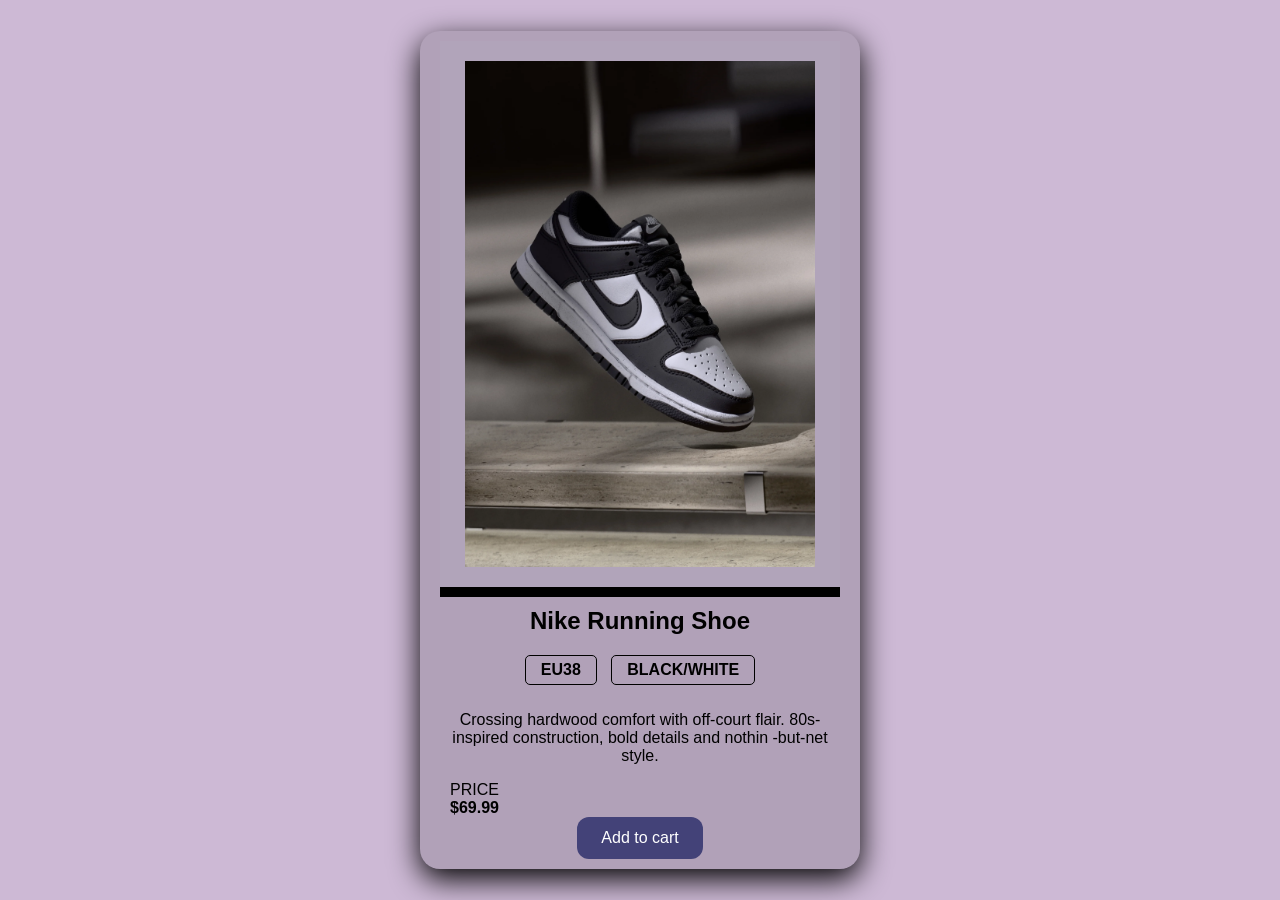
==== html.4/index.html @ 9dbdb5bc "Shoes Homework" ====
<html lang="en">

<head>
    <meta charset="UTF-8">
    <meta name="viewport" content="width=device-width, initial-scale=1.0">
    <title>Shoe Card</title>
    <link rel="stylesheet" href="style.css">
</head>

<body>
    <div class="content">
        <div class="img">
            <img src="nike.jpg" alt="shoe">
        </div>



        <h2>Nike Running Shoe</h2>

        <div>
            <span class="tag1">EU38</span>
            <span class="tag2">BLACK/WHITE</span>

        </div>

        <p>
            Crossing hardwood comfort with off-court flair.
            80s-inspired construction,
            bold details and nothin -but-net style.
        </p>
        <div>
            <div class="price1">PRICE</div>
            <div class="price">$69.99</div>
            <button class="box">Add to cart</button>
        </div>

    </div>

</body>

</html>
---- html.4/style.css ----
body {
    background: #cdb9d5;
    font-family: arial, sans-serif;
    align-items: center;
    justify-content: center;
    align-items: center;
    height: 100vh;
    display: flex;
    justify-content: center;
    min-height: 100vh;
    margin: 0;



}


.content {
    width: 400px;
    background: #b1a1b8;
    overflow: hidden;
    border-radius: 20px;
    box-shadow: 0 10px 30px;
    text-align: center;
    padding: 10px 20px;
    align-items: center;



}

.img {
    background: #b4cfd110;
    padding: 20px;
    text-align: center;
    box-shadow: 0 10px;





}

.img img {
    width: 350px;

}

h2 {
    padding: 0px;
    font-weight: 700;



}


.tag1 {
    display: inline-block;
    border: 1px solid black;
    padding: 5px 15px;
    border-radius: 5px;
    font-weight: bold;
    margin-bottom: 10px;
    text-transform: uppercase;
    margin-right: 10px;

}

.tag2 {
    display: inline-block;
    border: 1px solid black;
    padding: 5px 15px;
    border-radius: 5px;
    font-weight: bold;
    margin-bottom: 10px;
    text-transform: uppercase;

}

.p {
    padding: 3px;
}

.price1 {
    padding-left: 10px;
    text-align: left;

}

.price {
    font-weight: bold;
    text-align: left;
    padding-left: 10px;
}

.box {
    text-align: right;
    padding-left: 45px;
    padding-bottom: 45px;
    background-color: #434278;
    color: white;
    padding: 12px 24px;
    border: none;
    border-radius: 12px;
    font-size: 16px;
    font-weight: 500;
    cursor: pointer;
    transition: 0.3s;



}


.box:hover {
    background-color: #2b2a52;
    transform: scale (1.05);


}
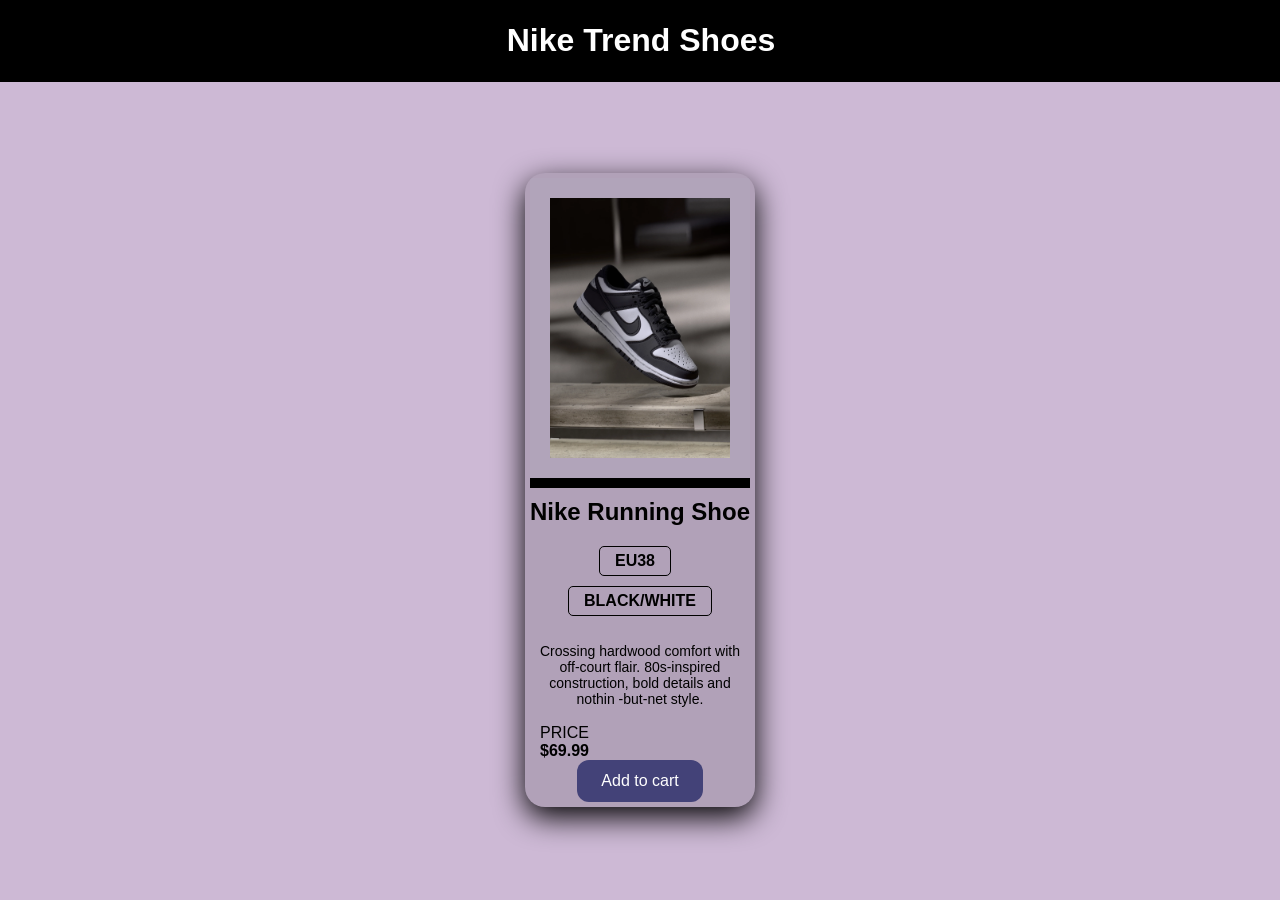
==== commit 672f8534: "Upgrade na Domasno za Card" ====
--- a/html.4/index.html
+++ b/html.4/index.html
@@ -8,7 +8,14 @@
 </head>
 
 <body>
+    <header class="fixedheader">
+        <h1>Nike Trend Shoes</h1>
+    </header>
+
+
     <div class="content">
+        <a href="#" class="floatbtn1">♡</a>
+        <a href="#" class="floatbtn2">🛒</a>
         <div class="img">
             <img src="nike.jpg" alt="shoe">
         </div>
--- a/html.4/style.css
+++ b/html.4/style.css
@@ -1,29 +1,25 @@
 body {
     background: #cdb9d5;
     font-family: arial, sans-serif;
-    align-items: center;
+    display: flex;
     justify-content: center;
     align-items: center;
-    height: 100vh;
-    display: flex;
-    justify-content: center;
     min-height: 100vh;
     margin: 0;
-
-
-
 }
 
 
 .content {
-    width: 400px;
+    width: 220px;
     background: #b1a1b8;
     overflow: hidden;
     border-radius: 20px;
     box-shadow: 0 10px 30px;
     text-align: center;
-    padding: 10px 20px;
+    padding: 5px 5px;
     align-items: center;
+    position: relative;
+    margin-top: 80px;
 
 
 
@@ -42,13 +38,12 @@
 }
 
 .img img {
-    width: 350px;
-
+    width: 100%;
 }
 
 h2 {
-    padding: 0px;
-    font-weight: 700;
+
+    font-weight: 600;
 
 
 
@@ -78,8 +73,11 @@
 
 }
 
-.p {
+p {
     padding: 3px;
+    font-size: 14px;
+    line-height: 1, 4;
+
 }
 
 .price1 {
@@ -118,4 +116,60 @@
     transform: scale (1.05);
 
 
+}
+
+.fixedheader {
+    position: fixed;
+    background: black;
+    top: 0;
+    left: 0;
+    padding: 1px;
+    color: white;
+    width: 100%;
+    z-index: 1000;
+    text-align: center;
+}
+
+.floatbtn1 {
+    position: absolute;
+    top: 15px;
+    left: 15px;
+    text-decoration: none;
+    font-size: 20px;
+
+}
+
+.floatbtn2 {
+    position: absolute;
+    top: 15px;
+    right: 15px;
+    text-decoration: none;
+    font-size: 20px;
+}
+
+.floatbtn1,
+.floatbtn2 {
+    position: absolute;
+    top: 15px;
+    font-size: 20px;
+    text-decoration: none;
+    background: white;
+    padding: 8px;
+    border-radius: 50%;
+
+    opacity: 0;
+    transition: 0.3s;
+}
+
+.content:hover .floatbtn1,
+.content:hover .floatbtn2 {
+    opacity: 1;
+}
+
+.content {
+    transition: 0.6s;
+}
+
+.content:hover {
+    transform: translateY(-10px);
 }
